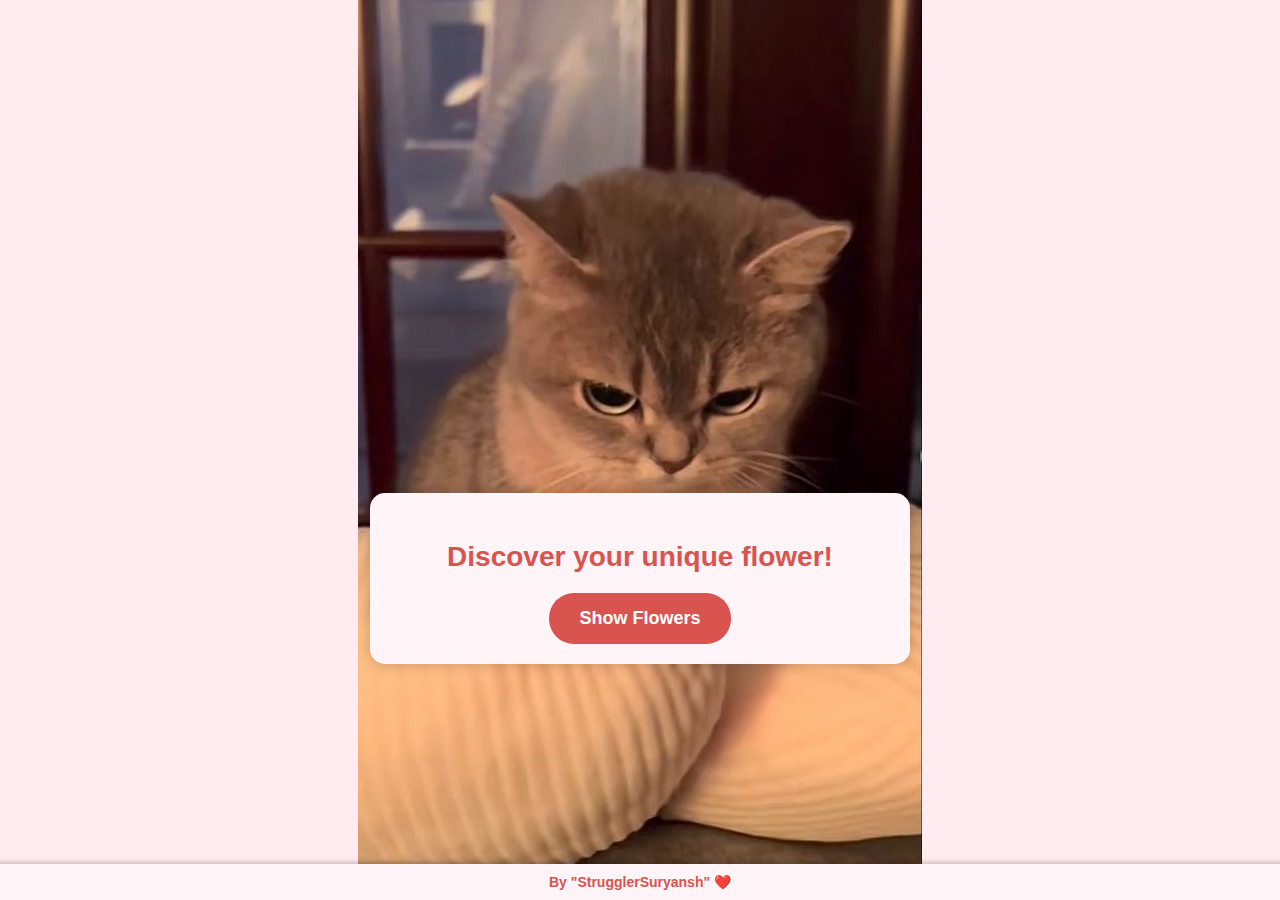
==== index.html @ 705855df "mauj masti" ====
<!DOCTYPE html>
<html lang="en">

<head>
    <meta charset="UTF-8">
    <meta name="viewport" content="width=device-width, initial-scale=1.0">
    <title>Special For You </title>
    <link rel="stylesheet" href="styleGlobal.css">

</head>

<body>

   
    <div id="question-container">
        <p id="question">Discover your unique flower!</p>
        <a href="flowers.html">
            <button>Show Flowers</button>
        </a>

    </div>

    <div class="footer">
        <h5>By "StrugglerSuryansh" ❤️</h5>
    </div>
</body>

</html>
---- styleGlobal.css ----
body {
 font-family: "Merienda", sans-serif;
 background-color: #ffebf0;
 height: 100vh;
 margin: 0;
 display: flex;
 align-items: center;
 justify-content: center;
}

body {
 background-image: url("./angry\ cat.jpg");
 background-size:contain; /* Adjusts the size of the background image */
 background-position: center; /* Centers the background image */
 background-repeat: no-repeat; /* Prevents repeating the background image */
}

#question-container {
  margin-top: 20%;
 padding: 20px;
 width: 80%;
 max-width: 500px;
 background: #fff5f8;
 border-radius: 15px;
 box-shadow: 0 0 15px rgba(0, 0, 0, 0.2);
 text-align: center;
}

#question {
 font-size: 28px;
 font-weight: 600;
 margin-bottom: 20px;
 color: #d9534f;
}

::-webkit-scrollbar {
 display: none;
}

button {
 padding: 15px 30px;
 font-size: 18px;
 cursor: pointer;
 border: none;
 border-radius: 25px;
 background-color: #d9534f;
 color: #fff;
 font-family: "Merienda", sans-serif;
 font-weight: 700;
 transition: background-color 0.3s,
  transform 0.3s;
}

button:hover {
 background-color: #c9302c;
 transform: scale(1.05);
}

.footer {
 width: 100%;
 position: absolute;
 bottom: 0;
 padding: 10px;
 background-color: #fff5f8;
 box-shadow: 0 -2px 5px rgba(0, 0, 0, 0.2);
 text-align: center;
}

.footer h5 {
 color: #d9534f;
 margin: 0;
 font-size: 14px;
}
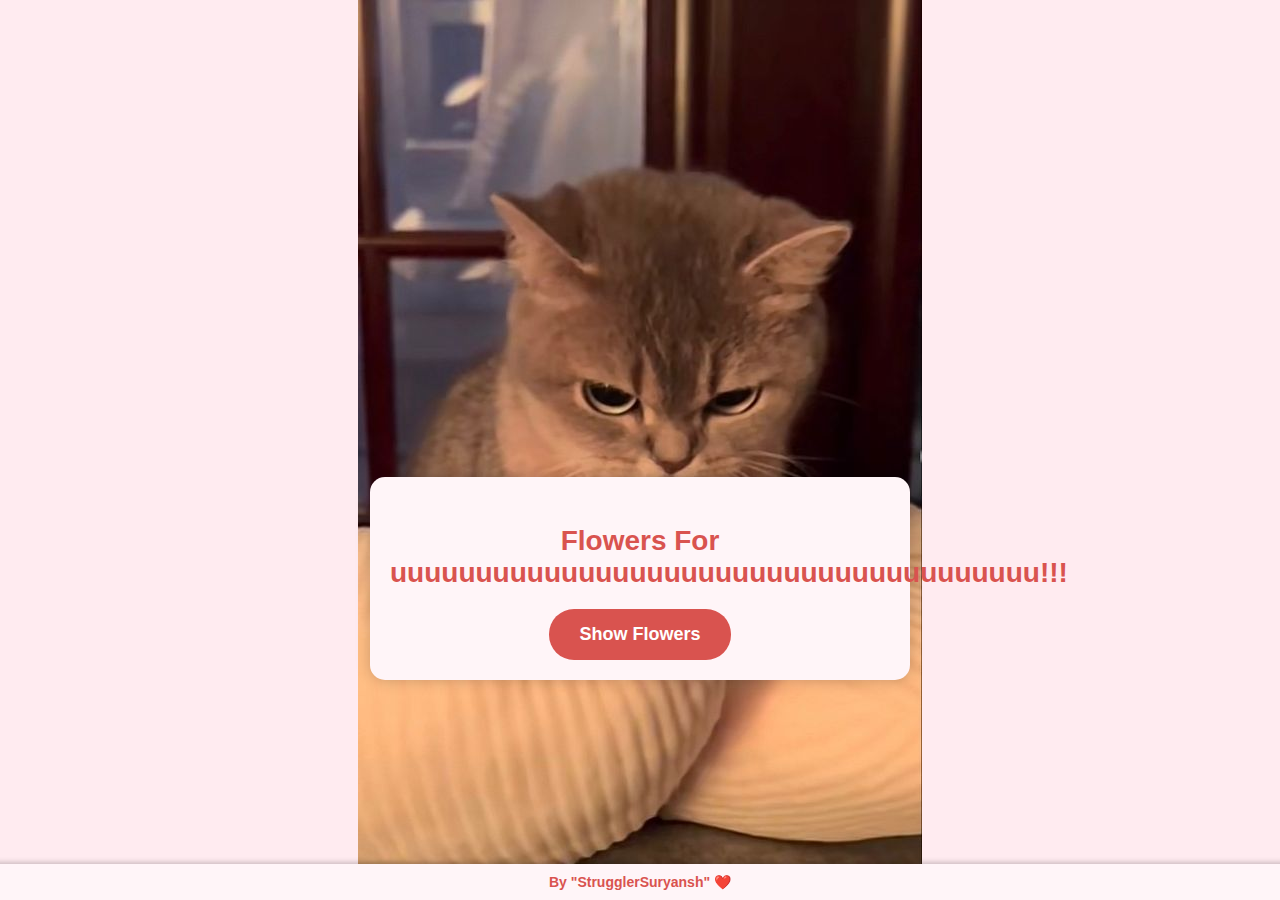
==== commit 0d901f95: "mauj masti1" ====
--- a/index.html
+++ b/index.html
@@ -13,7 +13,7 @@
 
    
     <div id="question-container">
-        <p id="question">Discover your unique flower!</p>
+        <p id="question">Flowers For uuuuuuuuuuuuuuuuuuuuuuuuuuuuuuuuuuuuuu!!!</p>
         <a href="flowers.html">
             <button>Show Flowers</button>
         </a>
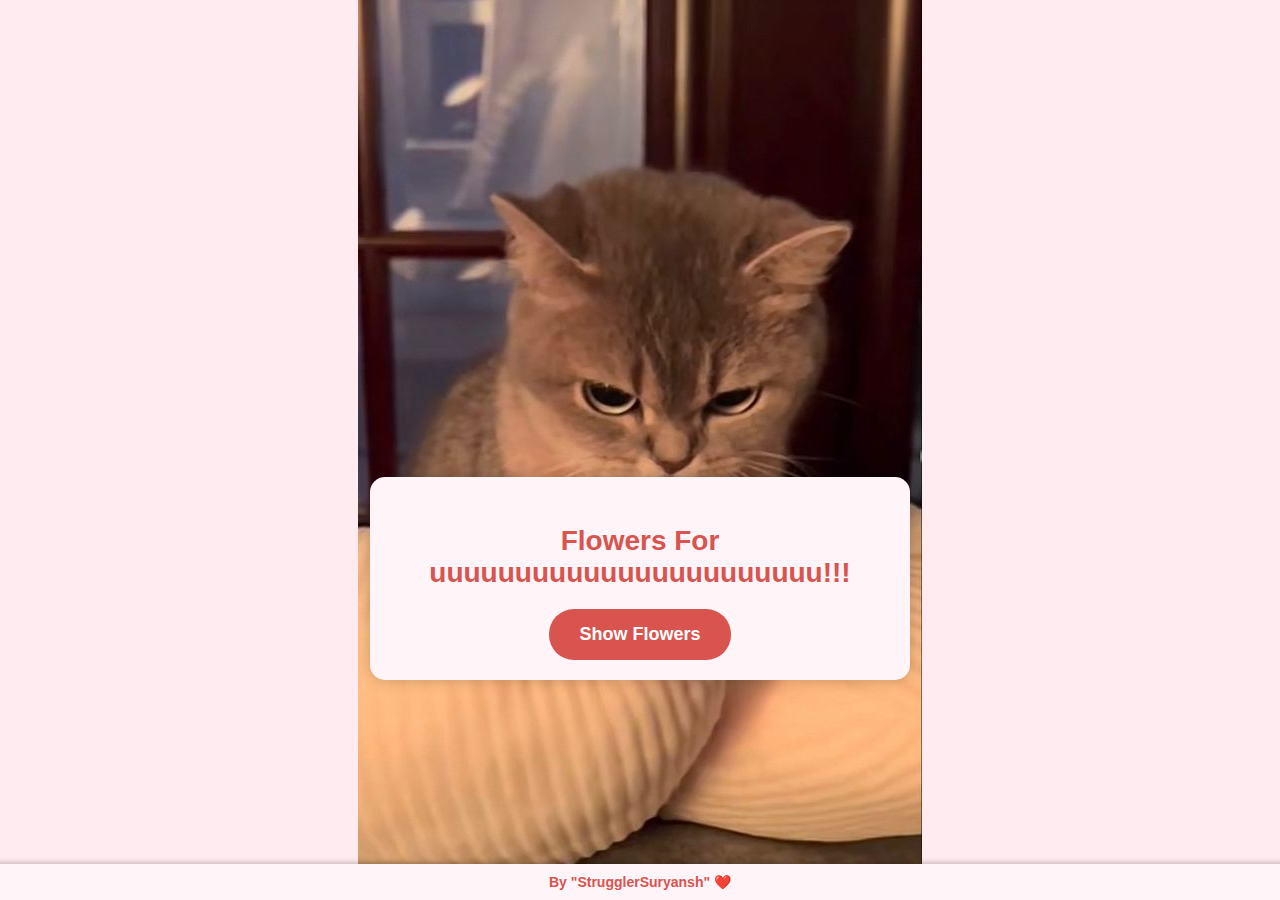
==== commit fd3fac68: "Update index.html" ====
--- a/index.html
+++ b/index.html
@@ -13,7 +13,7 @@
 
    
     <div id="question-container">
-        <p id="question">Flowers For uuuuuuuuuuuuuuuuuuuuuuuuuuuuuuuuuuuuuu!!!</p>
+        <p id="question">Flowers For uuuuuuuuuuuuuuuuuuuuuuu!!!</p>
         <a href="flowers.html">
             <button>Show Flowers</button>
         </a>
@@ -25,4 +25,4 @@
     </div>
 </body>
 
-</html>+</html>
